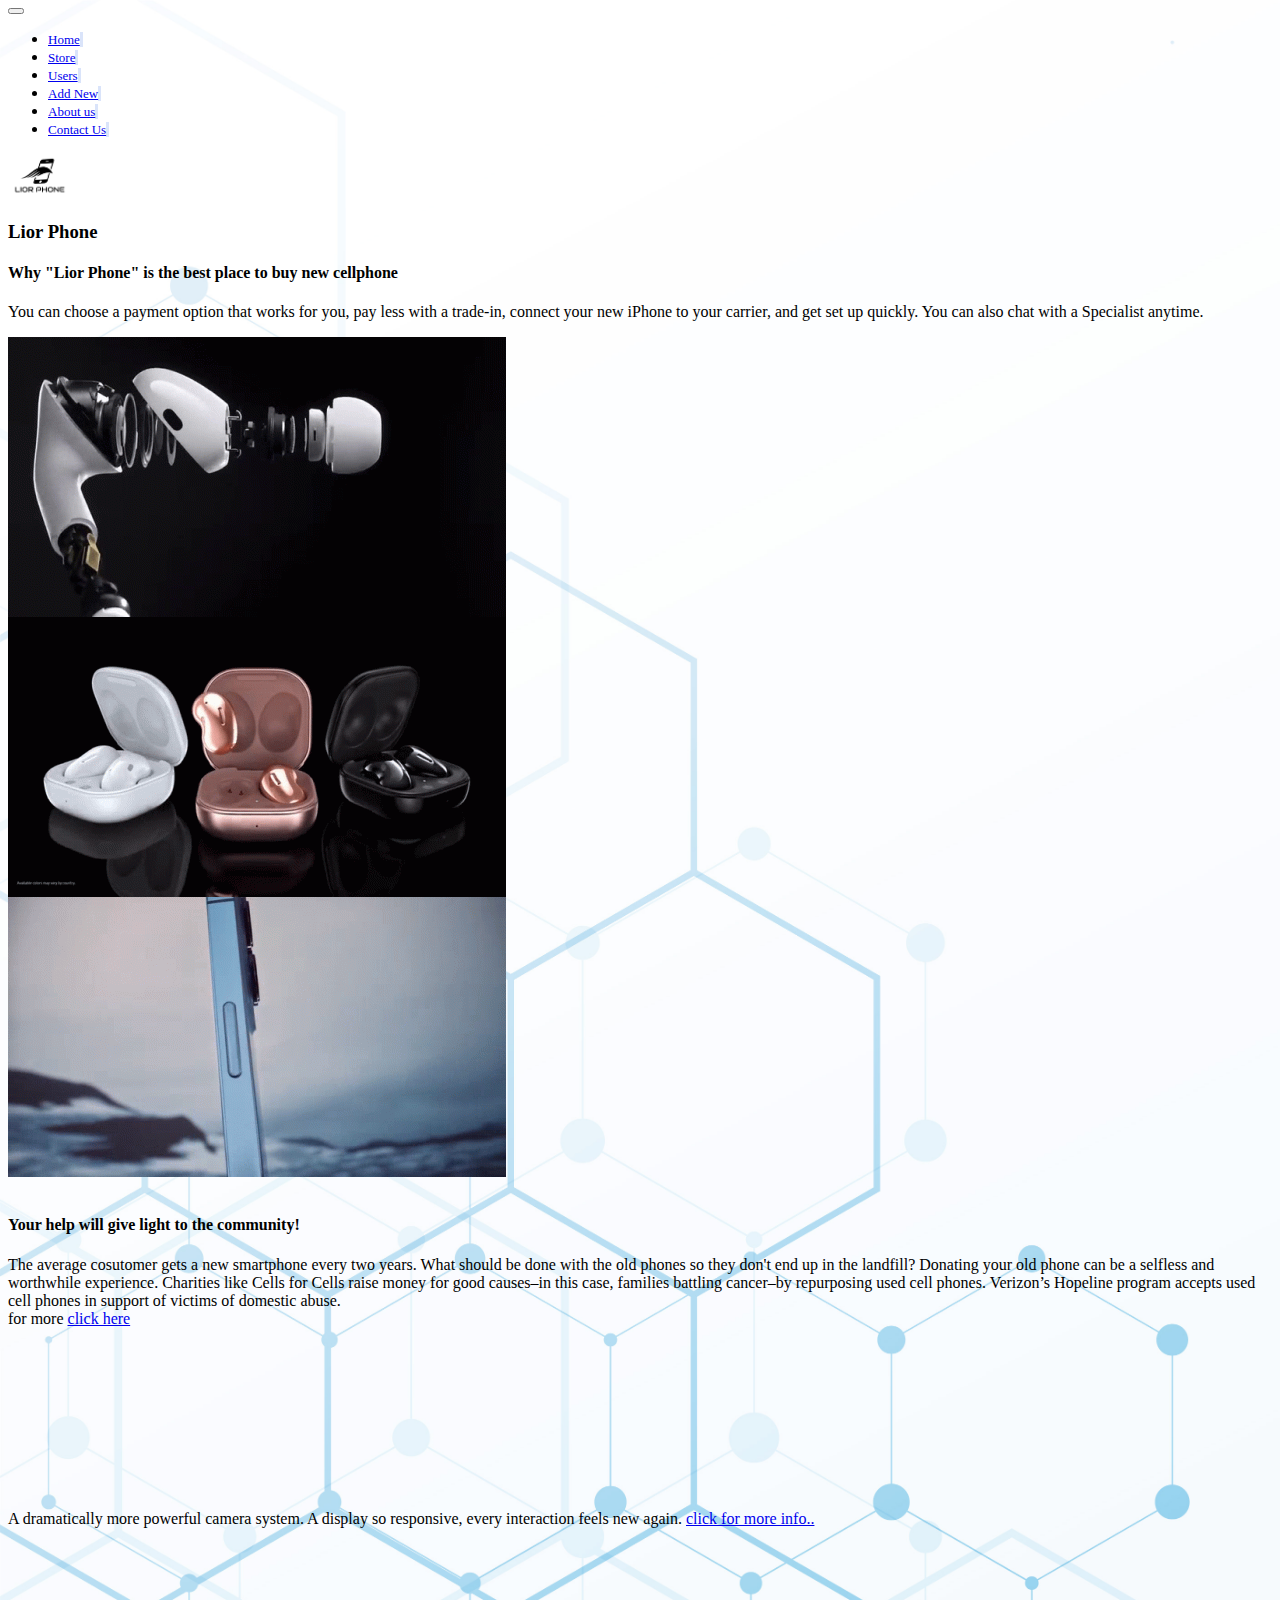
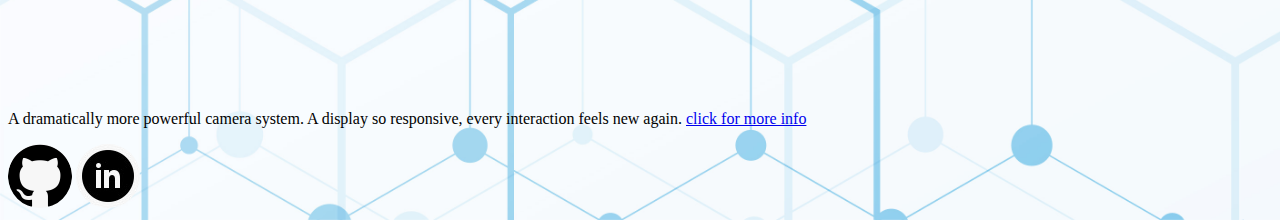
==== index.html @ 273454eb "commit" ====
<html lang="en">
  <head>
    <meta charset="UTF-8" />
    <meta http-equiv="X-UA-Compatible" content="IE=edge" />
    <meta name="viewport" content="width=device-width, initial-scale=1.0" />
    <title>Lior Phone</title>
    <link
      href="https://cdn.jsdelivr.net/npm/bootstrap@5.1.3/dist/css/bootstrap.min.css"
      rel="stylesheet"
      integrity="sha384-1BmE4kWBq78iYhFldvKuhfTAU6auU8tT94WrHftjDbrCEXSU1oBoqyl2QvZ6jIW3"
      crossorigin="anonymous"
    />
    <script src="https://cdn.jsdelivr.net/npm/bootstrap@5.1.3/dist/js/bootstrap.bundle.min.js"></script>
    <link rel="stylesheet" href="pages/css/main_small.css" />
  </head>

  <body>
    <div class="container-fluid bg-secondary bg-opacity-25" id="mainBox">
      <header
        class="container d-flex justify-content-between align-content-center rounded-bottom bg-secondary bg-opacity-25 mb-2 pb-1"
      >
        <nav
          class="navbar navbar-expand-sm navbar-light"
          aria-label="Second navbar example"
        >
          <div class="container">
            <button
              class="navbar-toggler"
              type="button"
              data-bs-toggle="collapse"
              data-bs-target="#navbarsExample02"
              aria-controls="navbarsExample02"
              aria-expanded="false"
              aria-label="Toggle navigation"
            >
              <span class="navbar-toggler-icon"></span>
            </button>

            <div class="collapse navbar-collapse" id="navbarsExample02">
              <ul class="navbar-nav me-auto">
                <li class="nav-item">
                  <a class="nav-link" aria-current="page" href="#">Home</a>
                </li>
                <li class="nav-item">
                  <a class="nav-link" href="pages/html pages/store.html"
                    >Store</a
                  >
                </li>
                <li class="nav-item">
                  <a class="nav-link" href="pages/html pages/userData.html"
                    >Users</a
                  >
                </li>
                <li class="nav-item">
                  <a
                    class="nav-link text"
                    href="pages/html pages/addNewPhone.html"
                    >Add New</a
                  >
                </li>
                <li class="nav-item">
                  <a class="nav-link text" href="pages/html pages/aboutUs.html"
                    >About us</a
                  >
                </li>
                <li class="nav-item">
                  <a
                    class="nav-link text"
                    href="pages/html pages/contactUs.html"
                    >Contact Us</a
                  >
                </li>
              </ul>
            </div>
          </div>
        </nav>
        <div>
          <a href="#"
            ><img
              class="figure-img"
              width="66vw"
              style="border-radius: 50%"
              src="pages/css/logo_lior2.png"
              alt=""
              id="logoIcon"
          /></a>
        </div>
      </header>

      <main class="container">
        <h3
          class="text-center text-primary bg-secondary bg-opacity-25 bg-gradient"
        >
          Lior Phone
        </h3>
        <div class="bg-secondary p-1 rounded mb-1 bg-opacity-25">
          <h4 class="w-50">Why "Lior Phone" is the best place to buy new cellphone</h4>
          <p class="col-md-4">
            You can choose a payment option that works for you, pay less with a
            trade-in, connect your new iPhone to your carrier, and get set up
            quickly. You can also chat with a Specialist anytime.
          </p>

        </div>
   
        <div
          class="p-md-5 p-2 mb-2 rounded bg-secondary bg-opacity-25 d-flex justify-content-between"
        >
          <div
            class="p-1 mb-2 rounded float-start col-3 bg-secondary bg-opacity-25"
          >
            <div id="stripMain">
              <img
                class="img-fluid justify-c"
                src="pages/appImages/apple-apple-airpods-pro-teardown.gif"
                alt=""
              />
            </div>
          </div>
          <div
            class="p-1 mb-2 rounded col-3 float-end bg-secondary bg-opacity-25"
          >
            <div id="stripMain">
              <img
                class="img-fluid"
                src="pages/appImages/samsung-buds.gif"
                alt=""
              />
            </div>
          </div>
          <div
            class="p-1 mb-2 rounded col-3 float-end bg-secondary bg-opacity-25"
          >
            <div id="stripMain">
              <img
                class="img-fluid"
                src="pages/appImages/galaxy-watch3.gif"
                alt=""
              />
            </div>
          </div>
          <div
            class="p-1 mb-1 rounded col-3 float-end bg-secondary bg-opacity-25"
          >
            <div id="stripMain">
              <img class="img-fluid" src="pages/appImages/iphone.gif" alt="" />
            </div>
          </div>
          <br />
        </div>
        <div class=" bg-secondary mb-1 p-1 rounded bg-opacity-25">
          <h4>Your help will give light to the community!</h4>
          <p class="col-md-4">
            The average cosutomer gets a new smartphone every two years. What
            should be done with the old phones so they don't end up in the
            landfill? Donating your old phone can be a selfless and worthwhile
            experience. Charities like Cells for Cells raise money for good
            causes–in this case, families battling cancer–by repurposing used
            cell phones. Verizon’s Hopeline program accepts used cell phones in
            support of victims of domestic abuse.
            <br>
            for more <a href="pages/html pages/addNewPhone.html"> click here
            </a>
            
          </p>
        </div>

        <div class=" p-2 mb-4 rounded bg-secondary bg-opacity-25">
          <div class="sketchfab-embed-wrapper p-2">
            <iframe
              title="Apple iPhone 13 Pro Max"
              frameborder="0"
              allowfullscreen
              mozallowfullscreen="true"
              webkitallowfullscreen="true"
              allow="autoplay; fullscreen; xr-spatial-tracking"
              xr-spatial-tracking
              execution-while-out-of-viewport
              execution-while-not-rendered
              web-share
              class="rounded col-sm-12 img-fluid"
              src="https://sketchfab.com/models/8defc5c64a8249ba934f5e3d74abccde/embed"
            >
            </iframe>
            <p class="p-2 col-xl-4 col-sm-12  mt-2 rounded bg-dark bg-opacity-25 border-3 text-dark">
              A dramatically more powerful camera system. A display so
              responsive, every interaction feels new again.
              <a href="https://www.apple.com/iphone-13-pro/" target="_blank"
                >click for more info..</a
              >
            </p>
          </div>
        </div>
        <div class="p-md-5 p-2 mb-4 rounded bg-secondary bg-opacity-25">
          <div class="sketchfab-embed-wrapper p-2">
            <iframe
              title="Element3D - Samsung Galaxy S22 Ultra"
              frameborder="0"
              allowfullscreen
              mozallowfullscreen="true"
              webkitallowfullscreen="true"
              allow="autoplay; fullscreen; xr-spatial-tracking"
              xr-spatial-tracking
              execution-while-out-of-viewport
              execution-while-not-rendered
              web-share
              src="https://sketchfab.com/models/ea4120f42e764fafb2af3adbb7d06dbd/embed"
              class="rounded col-sm-12 img-fluid"
            >
            </iframe>
            <p class="p-2 col-md-4 col-sm-12 mt-2 rounded bg-dark bg-opacity-25 border-3 text-dark">
              A dramatically more powerful camera system. A display so
              responsive, every interaction feels new again.
              <a
                href="https://www.samsung.com/il/smartphones/galaxy-s22-ultra/buy/?cid=il_paid_ppc_gos_f1h22b0_laun_sem22productsseries_text_s21s22exacteng_bap_il_he_exact_cw_hqlo_cross_mx_launch_smart_kew_galaxy%20s22%20ultra&utm_campaign=sem22productsseries&utm_medium=paid_ppc&utm_source=gos&utm_content=il_f1h22b0_laun_sem22productsseries_text_s21s22exacteng_bap_il_he_exact_cw_hqlo_crossmx_launch_smart_kew_galaxy%20s22%20ultra&gclid=CjwKCAjw_ISWBhBkEiwAdqxb9iy5tQ4DBaHMMua3zGK_bxMOp2o4YP288Ok1h6ubzL4DaK-RSp4jOBoCWwsQAvD_BwE&gclsrc=aw.ds"
                target="_blank"
                >click for more info</a
              >
            </p>
          </div>
        </div>
      </main>

      <div
        class="container pb-2 bg-secondary pt-2 sticky-bottom rounded bg-opacity-25"
      >
        <div class="col text-center d-flex justify-content-around">
          <a href="https://github.com/Lior2911" target="_blank">
            <img src="pages/appImages/icons/gitHub.jpeg" alt="" class="gitIcon"
          /></a>
          <a
            href="https://www.linkedin.com/in/lior-aytegev-703a60235/"
            target="_blank"
          >
            <img
              src="pages/appImages/icons/linkdin.jpeg"
              alt=""
              class="linkdinIcon"
            />
          </a>
        </div>
      </div>
    </div>
  </body>
</html>
---- pages/css/main_small.css ----
.gitIcon{
  width: 5vw;
  border-radius: 50%;
}
.linkdinIcon{
  width: 5vw;
  border-radius: 50%;
}
body{
  background-image: url(/pages/appImages/wallpapers/wall5.jpg);
  background-size: cover;
}
.nav-link{
  font-size: small;
  border-right: solid;
  border-color: rgba(176, 197, 244, 0.463);
 
}
.imgtrip{
  height: 7vh;
  
}
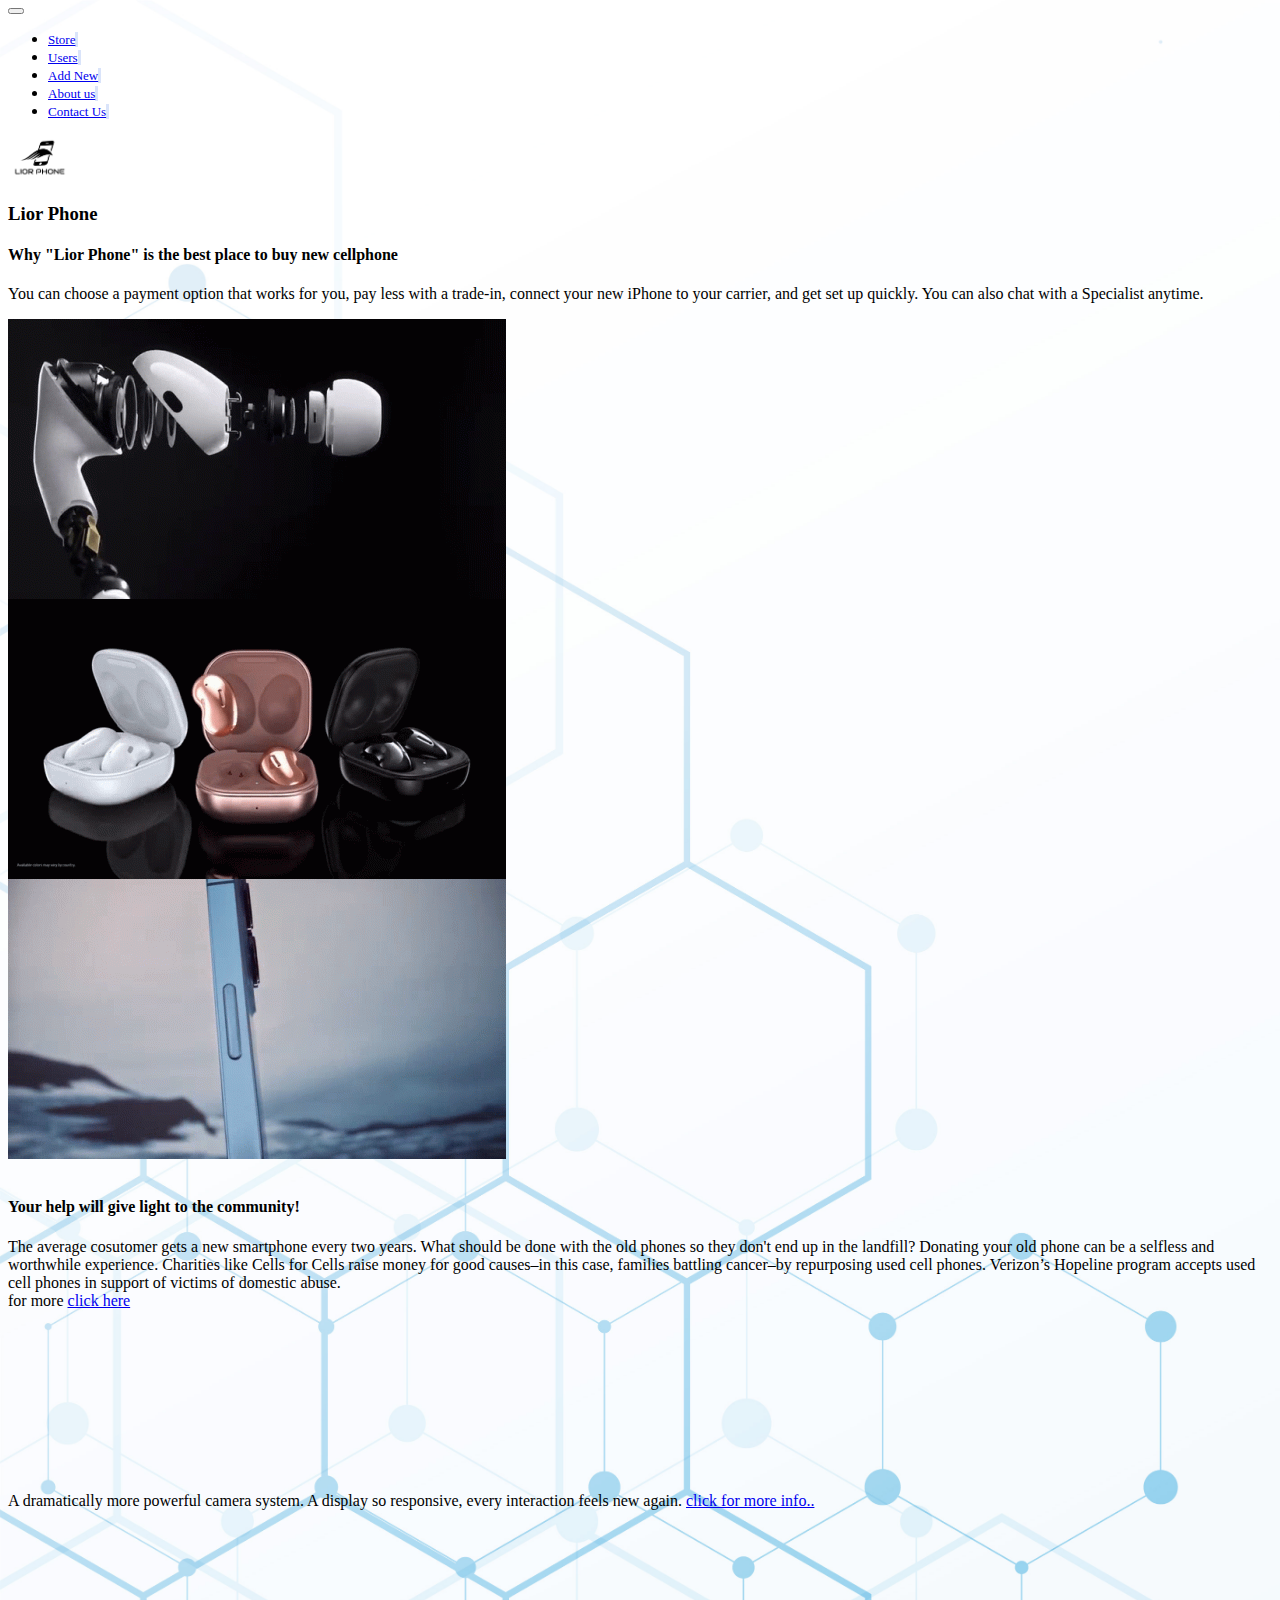
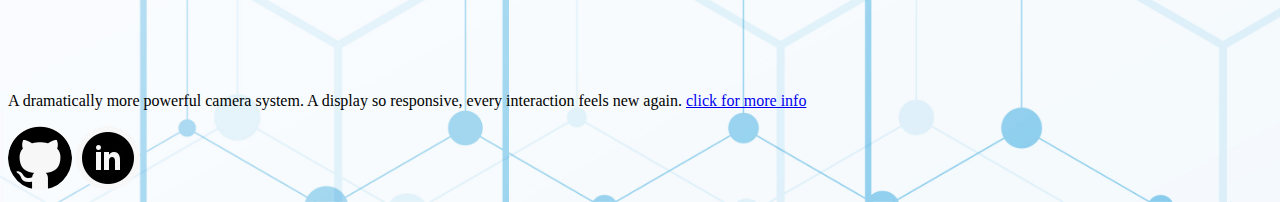
==== commit 94d492fb: "commits" ====
--- a/index.html
+++ b/index.html
@@ -38,9 +38,7 @@
 
             <div class="collapse navbar-collapse" id="navbarsExample02">
               <ul class="navbar-nav me-auto">
-                <li class="nav-item">
-                  <a class="nav-link" aria-current="page" href="#">Home</a>
-                </li>
+              
                 <li class="nav-item">
                   <a class="nav-link" href="pages/html pages/store.html"
                     >Store</a
@@ -75,7 +73,7 @@
           </div>
         </nav>
         <div>
-          <a href="#"
+          <a href="index.html"
             ><img
               class="figure-img"
               width="66vw"
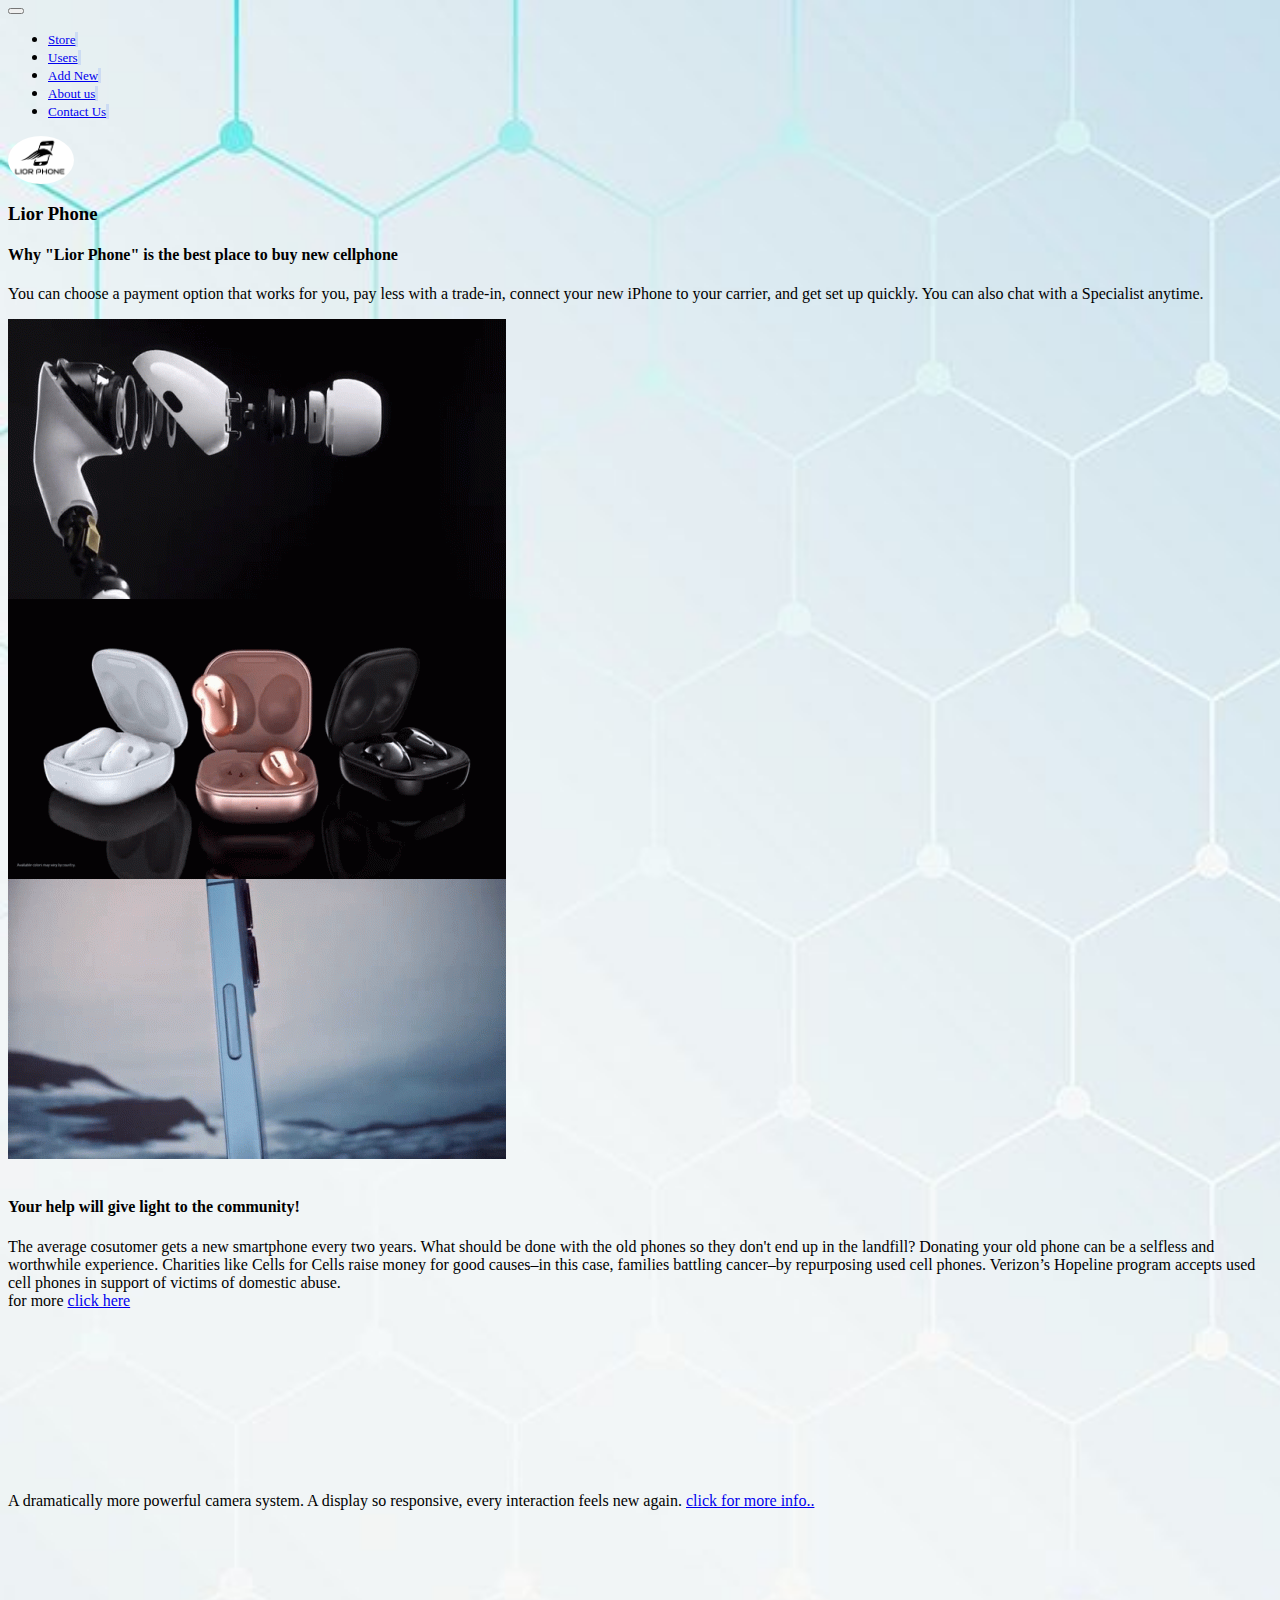
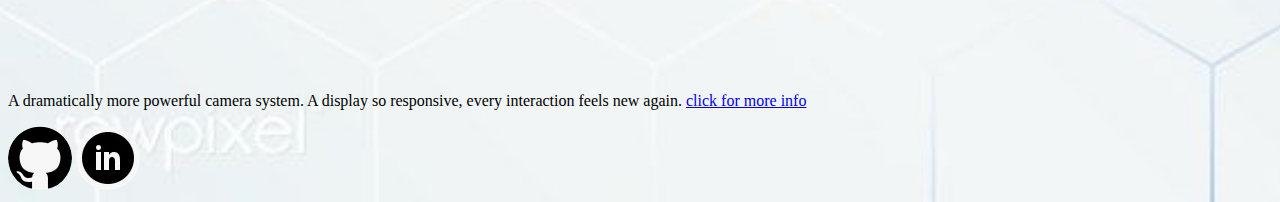
==== commit 922b18d8: "commit" ====
--- a/index.html
+++ b/index.html
@@ -93,12 +93,12 @@
         </h3>
         <div class="bg-secondary p-1 rounded mb-1 bg-opacity-25">
           <h4 class="w-50">Why "Lior Phone" is the best place to buy new cellphone</h4>
-          <p class="col-md-4">
+          <p class="col-xl-6">
             You can choose a payment option that works for you, pay less with a
             trade-in, connect your new iPhone to your carrier, and get set up
             quickly. You can also chat with a Specialist anytime.
           </p>
-
+          
         </div>
    
         <div
@@ -148,7 +148,7 @@
         </div>
         <div class=" bg-secondary mb-1 p-1 rounded bg-opacity-25">
           <h4>Your help will give light to the community!</h4>
-          <p class="col-md-4">
+          <p class="col-md-6">
             The average cosutomer gets a new smartphone every two years. What
             should be done with the old phones so they don't end up in the
             landfill? Donating your old phone can be a selfless and worthwhile
@@ -180,7 +180,7 @@
               src="https://sketchfab.com/models/8defc5c64a8249ba934f5e3d74abccde/embed"
             >
             </iframe>
-            <p class="p-2 col-xl-4 col-sm-12  mt-2 rounded bg-dark bg-opacity-25 border-3 text-dark">
+            <p class="p-2 col-sm-12  mt-2 rounded bg-dark bg-opacity-25 text-dark">
               A dramatically more powerful camera system. A display so
               responsive, every interaction feels new again.
               <a href="https://www.apple.com/iphone-13-pro/" target="_blank"
@@ -206,7 +206,7 @@
               class="rounded col-sm-12 img-fluid"
             >
             </iframe>
-            <p class="p-2 col-md-4 col-sm-12 mt-2 rounded bg-dark bg-opacity-25 border-3 text-dark">
+            <p class="p-2 col-sm-12 mt-2 rounded bg-dark bg-opacity-25 border-3 text-dark">
               A dramatically more powerful camera system. A display so
               responsive, every interaction feels new again.
               <a
--- a/pages/css/main_small.css
+++ b/pages/css/main_small.css
@@ -8,7 +8,7 @@
   border-radius: 50%;
 }
 body{
-  background-image: url(/pages/appImages/wallpapers/wall5.jpg);
+  background-image: url(../appImages/wallpapers/wallpaper1.jfif);
   background-size: cover;
 }
 .nav-link{
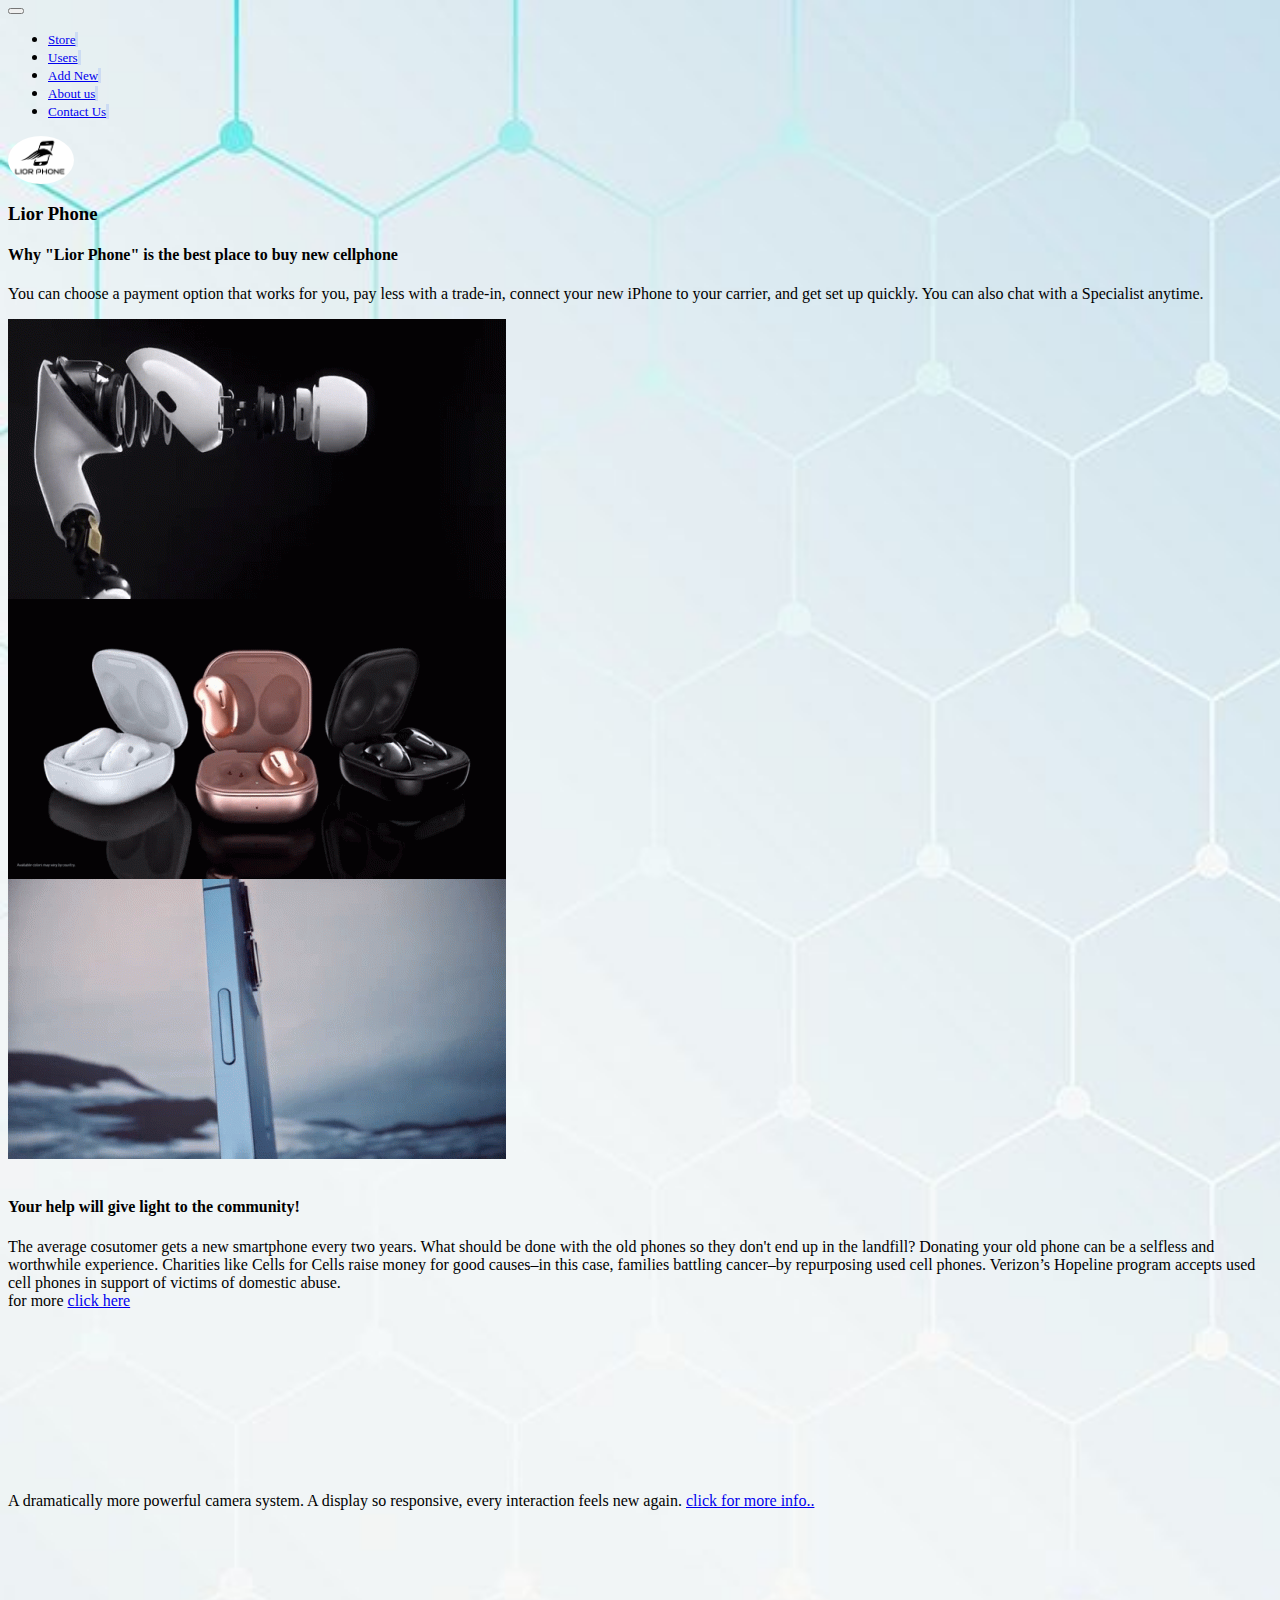
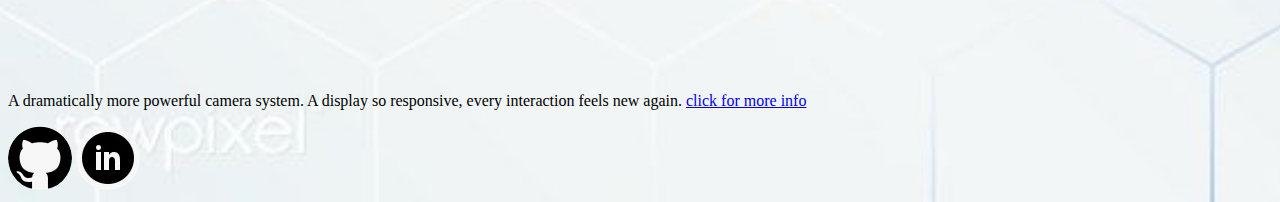
==== commit 4c5199ab: "LAstLast" ====
--- a/index.html
+++ b/index.html
@@ -92,7 +92,7 @@
           Lior Phone
         </h3>
         <div class="bg-secondary p-1 rounded mb-1 bg-opacity-25">
-          <h4 class="w-50">Why "Lior Phone" is the best place to buy new cellphone</h4>
+          <h4 class="w-75">Why "Lior Phone" is the best place to buy new cellphone</h4>
           <p class="col-xl-6">
             You can choose a payment option that works for you, pay less with a
             trade-in, connect your new iPhone to your carrier, and get set up
@@ -138,7 +138,7 @@
             </div>
           </div>
           <div
-            class="p-1 mb-1 rounded col-3 float-end bg-secondary bg-opacity-25"
+            class="p-1 mb-2 rounded col-3 float-end bg-secondary bg-opacity-25"
           >
             <div id="stripMain">
               <img class="img-fluid" src="pages/appImages/iphone.gif" alt="" />
@@ -146,7 +146,7 @@
           </div>
           <br />
         </div>
-        <div class=" bg-secondary mb-1 p-1 rounded bg-opacity-25">
+        <div class=" bg-secondary mb-2 p-1 rounded bg-opacity-25">
           <h4>Your help will give light to the community!</h4>
           <p class="col-md-6">
             The average cosutomer gets a new smartphone every two years. What
@@ -189,7 +189,7 @@
             </p>
           </div>
         </div>
-        <div class="p-md-5 p-2 mb-4 rounded bg-secondary bg-opacity-25">
+        <div class=" p-2 mb-4 rounded bg-secondary bg-opacity-25">
           <div class="sketchfab-embed-wrapper p-2">
             <iframe
               title="Element3D - Samsung Galaxy S22 Ultra"
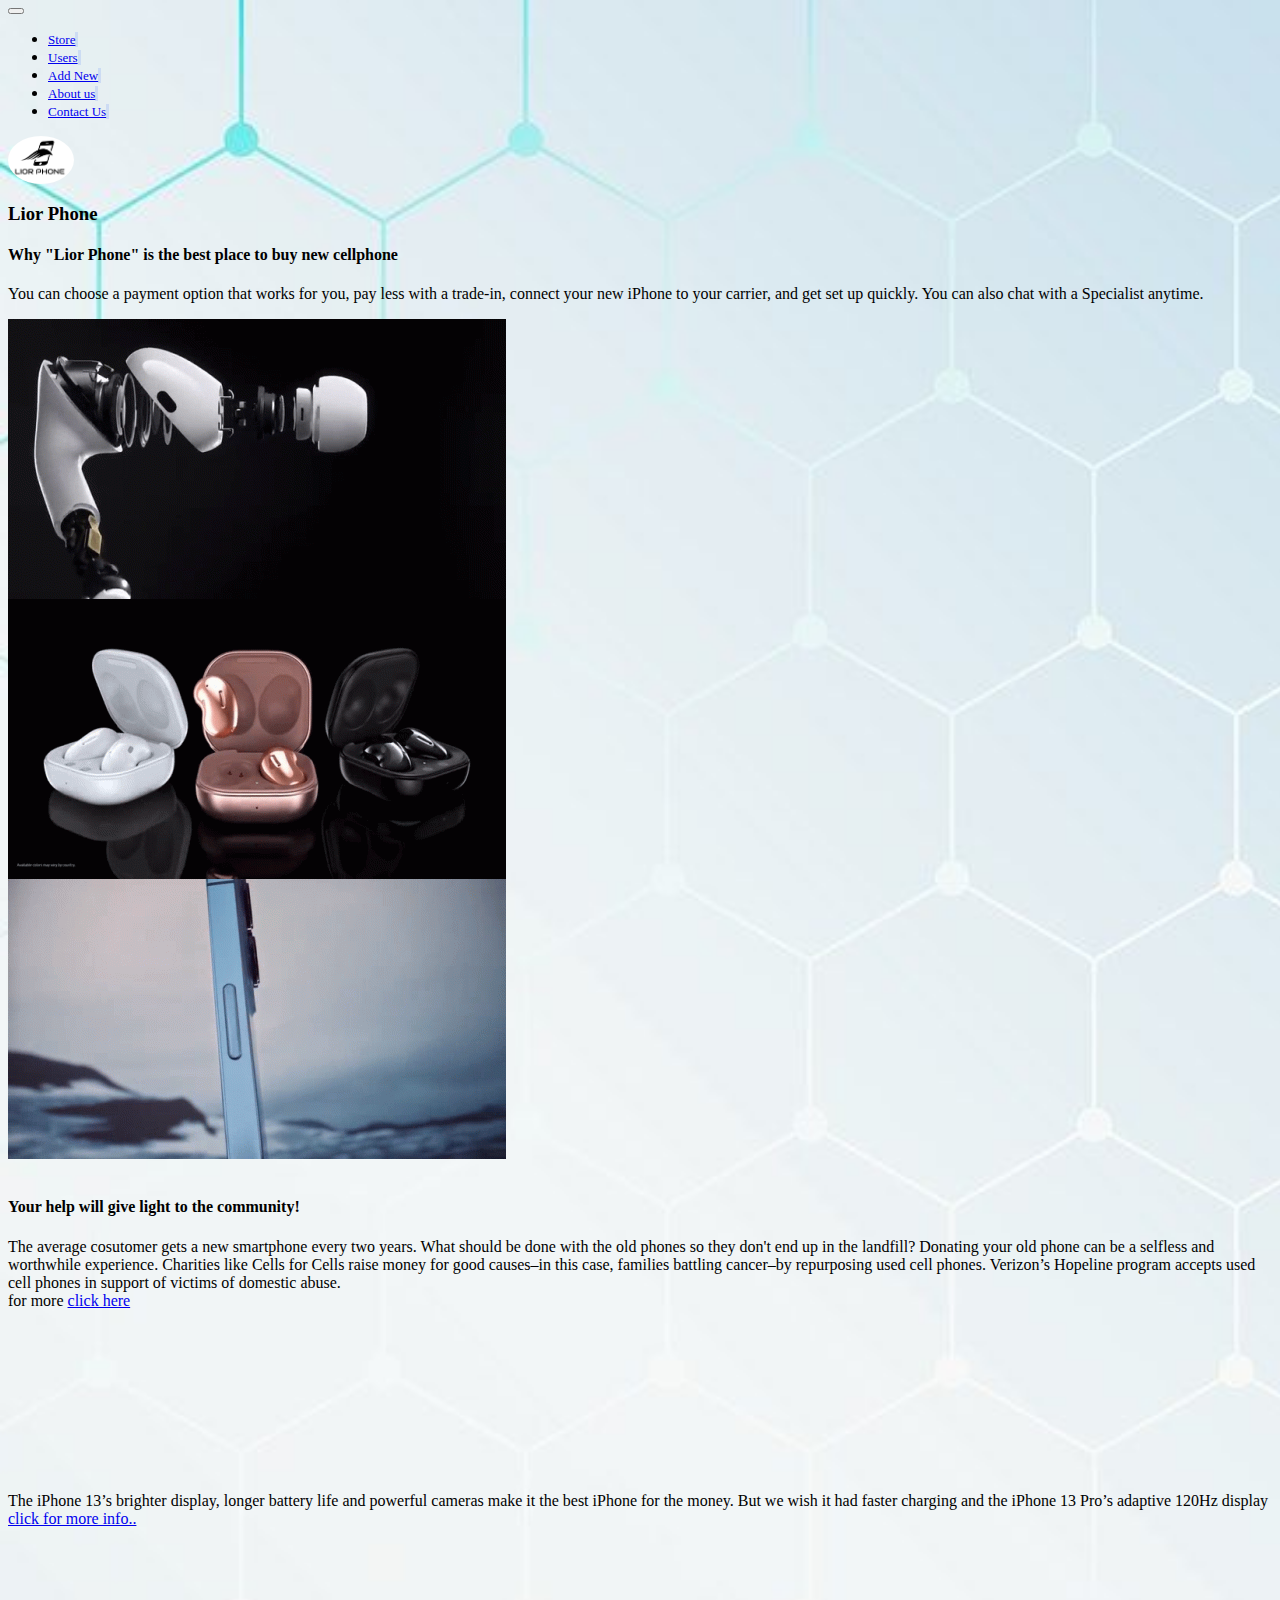
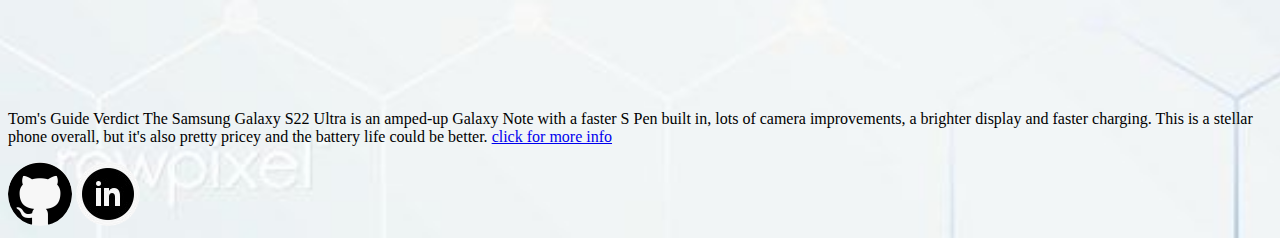
==== commit 14873862: "lastcommit" ====
--- a/index.html
+++ b/index.html
@@ -38,7 +38,6 @@
 
             <div class="collapse navbar-collapse" id="navbarsExample02">
               <ul class="navbar-nav me-auto">
-              
                 <li class="nav-item">
                   <a class="nav-link" href="pages/html pages/store.html"
                     >Store</a
@@ -92,15 +91,16 @@
           Lior Phone
         </h3>
         <div class="bg-secondary p-1 rounded mb-1 bg-opacity-25">
-          <h4 class="w-75">Why "Lior Phone" is the best place to buy new cellphone</h4>
+          <h4 class="w-75">
+            Why "Lior Phone" is the best place to buy new cellphone
+          </h4>
           <p class="col-xl-6">
             You can choose a payment option that works for you, pay less with a
             trade-in, connect your new iPhone to your carrier, and get set up
             quickly. You can also chat with a Specialist anytime.
           </p>
-          
-        </div>
-   
+        </div>
+
         <div
           class="p-md-5 p-2 mb-2 rounded bg-secondary bg-opacity-25 d-flex justify-content-between"
         >
@@ -146,7 +146,7 @@
           </div>
           <br />
         </div>
-        <div class=" bg-secondary mb-2 p-1 rounded bg-opacity-25">
+        <div class="bg-secondary mb-2 p-1 rounded bg-opacity-25">
           <h4>Your help will give light to the community!</h4>
           <p class="col-md-6">
             The average cosutomer gets a new smartphone every two years. What
@@ -156,14 +156,13 @@
             causes–in this case, families battling cancer–by repurposing used
             cell phones. Verizon’s Hopeline program accepts used cell phones in
             support of victims of domestic abuse.
-            <br>
-            for more <a href="pages/html pages/addNewPhone.html"> click here
-            </a>
-            
+            <br />
+            for more
+            <a href="pages/html pages/addNewPhone.html"> click here </a>
           </p>
         </div>
 
-        <div class=" p-2 mb-4 rounded bg-secondary bg-opacity-25">
+        <div class="p-2 mb-4 rounded bg-secondary bg-opacity-25">
           <div class="sketchfab-embed-wrapper p-2">
             <iframe
               title="Apple iPhone 13 Pro Max"
@@ -180,16 +179,19 @@
               src="https://sketchfab.com/models/8defc5c64a8249ba934f5e3d74abccde/embed"
             >
             </iframe>
-            <p class="p-2 col-sm-12  mt-2 rounded bg-dark bg-opacity-25 text-dark">
-              A dramatically more powerful camera system. A display so
-              responsive, every interaction feels new again.
+            <p
+              class="p-2 col-sm-12 mt-2 rounded bg-dark bg-opacity-25 text-dark"
+            >
+              The iPhone 13’s brighter display, longer battery life and powerful
+              cameras make it the best iPhone for the money. But we wish it had
+              faster charging and the iPhone 13 Pro’s adaptive 120Hz display
               <a href="https://www.apple.com/iphone-13-pro/" target="_blank"
                 >click for more info..</a
               >
             </p>
           </div>
         </div>
-        <div class=" p-2 mb-4 rounded bg-secondary bg-opacity-25">
+        <div class="p-2 mb-4 rounded bg-secondary bg-opacity-25">
           <div class="sketchfab-embed-wrapper p-2">
             <iframe
               title="Element3D - Samsung Galaxy S22 Ultra"
@@ -206,9 +208,14 @@
               class="rounded col-sm-12 img-fluid"
             >
             </iframe>
-            <p class="p-2 col-sm-12 mt-2 rounded bg-dark bg-opacity-25 border-3 text-dark">
-              A dramatically more powerful camera system. A display so
-              responsive, every interaction feels new again.
+            <p
+              class="p-2 col-sm-12 mt-2 rounded bg-dark bg-opacity-25 border-3 text-dark"
+            >
+              Tom's Guide Verdict The Samsung Galaxy S22 Ultra is an amped-up
+              Galaxy Note with a faster S Pen built in, lots of camera
+              improvements, a brighter display and faster charging. This is a
+              stellar phone overall, but it's also pretty pricey and the battery
+              life could be better.
               <a
                 href="https://www.samsung.com/il/smartphones/galaxy-s22-ultra/buy/?cid=il_paid_ppc_gos_f1h22b0_laun_sem22productsseries_text_s21s22exacteng_bap_il_he_exact_cw_hqlo_cross_mx_launch_smart_kew_galaxy%20s22%20ultra&utm_campaign=sem22productsseries&utm_medium=paid_ppc&utm_source=gos&utm_content=il_f1h22b0_laun_sem22productsseries_text_s21s22exacteng_bap_il_he_exact_cw_hqlo_crossmx_launch_smart_kew_galaxy%20s22%20ultra&gclid=CjwKCAjw_ISWBhBkEiwAdqxb9iy5tQ4DBaHMMua3zGK_bxMOp2o4YP288Ok1h6ubzL4DaK-RSp4jOBoCWwsQAvD_BwE&gclsrc=aw.ds"
                 target="_blank"
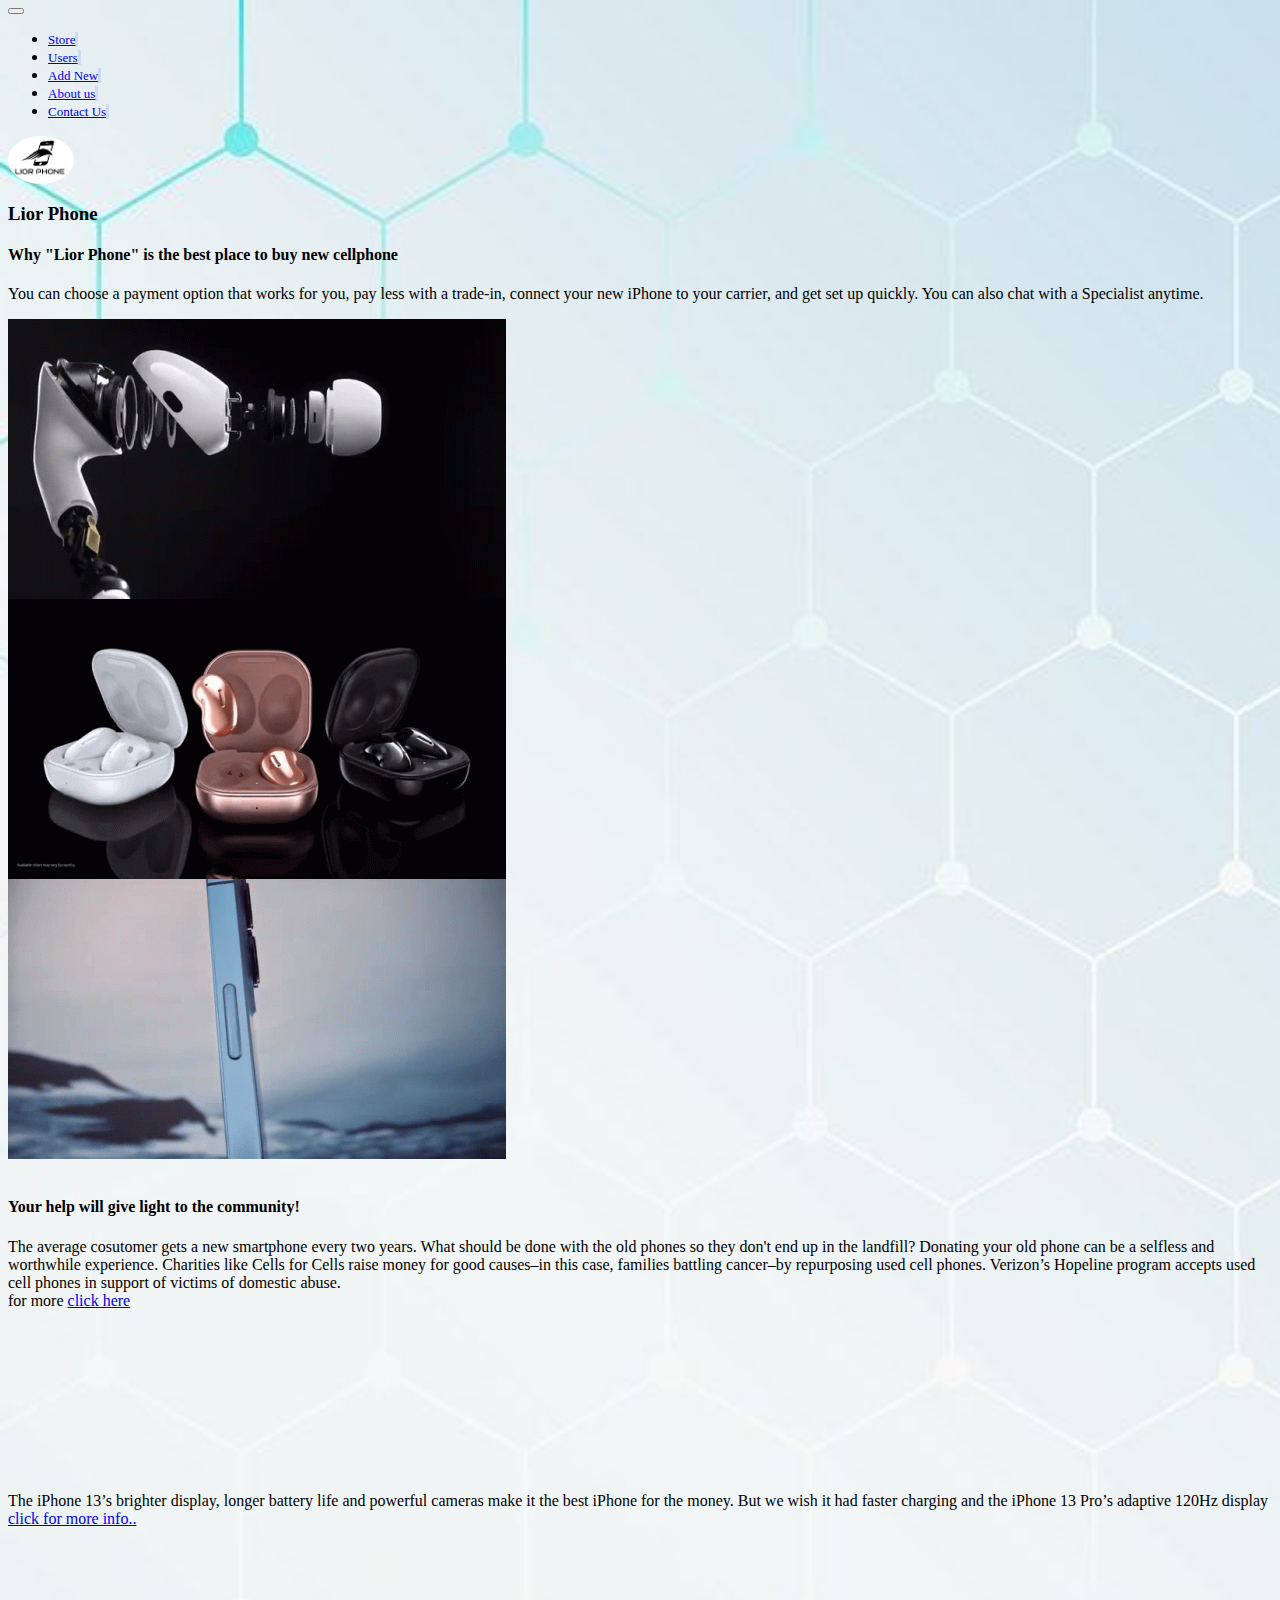
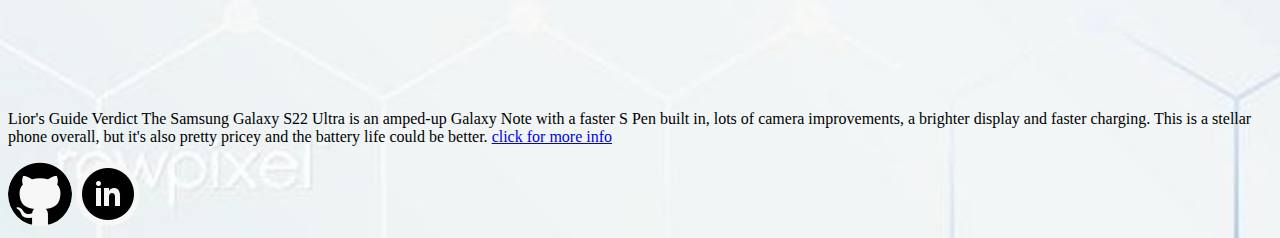
==== commit 78c41466: "paragraph" ====
--- a/index.html
+++ b/index.html
@@ -211,7 +211,7 @@
             <p
               class="p-2 col-sm-12 mt-2 rounded bg-dark bg-opacity-25 border-3 text-dark"
             >
-              Tom's Guide Verdict The Samsung Galaxy S22 Ultra is an amped-up
+              Lior's Guide Verdict The Samsung Galaxy S22 Ultra is an amped-up
               Galaxy Note with a faster S Pen built in, lots of camera
               improvements, a brighter display and faster charging. This is a
               stellar phone overall, but it's also pretty pricey and the battery
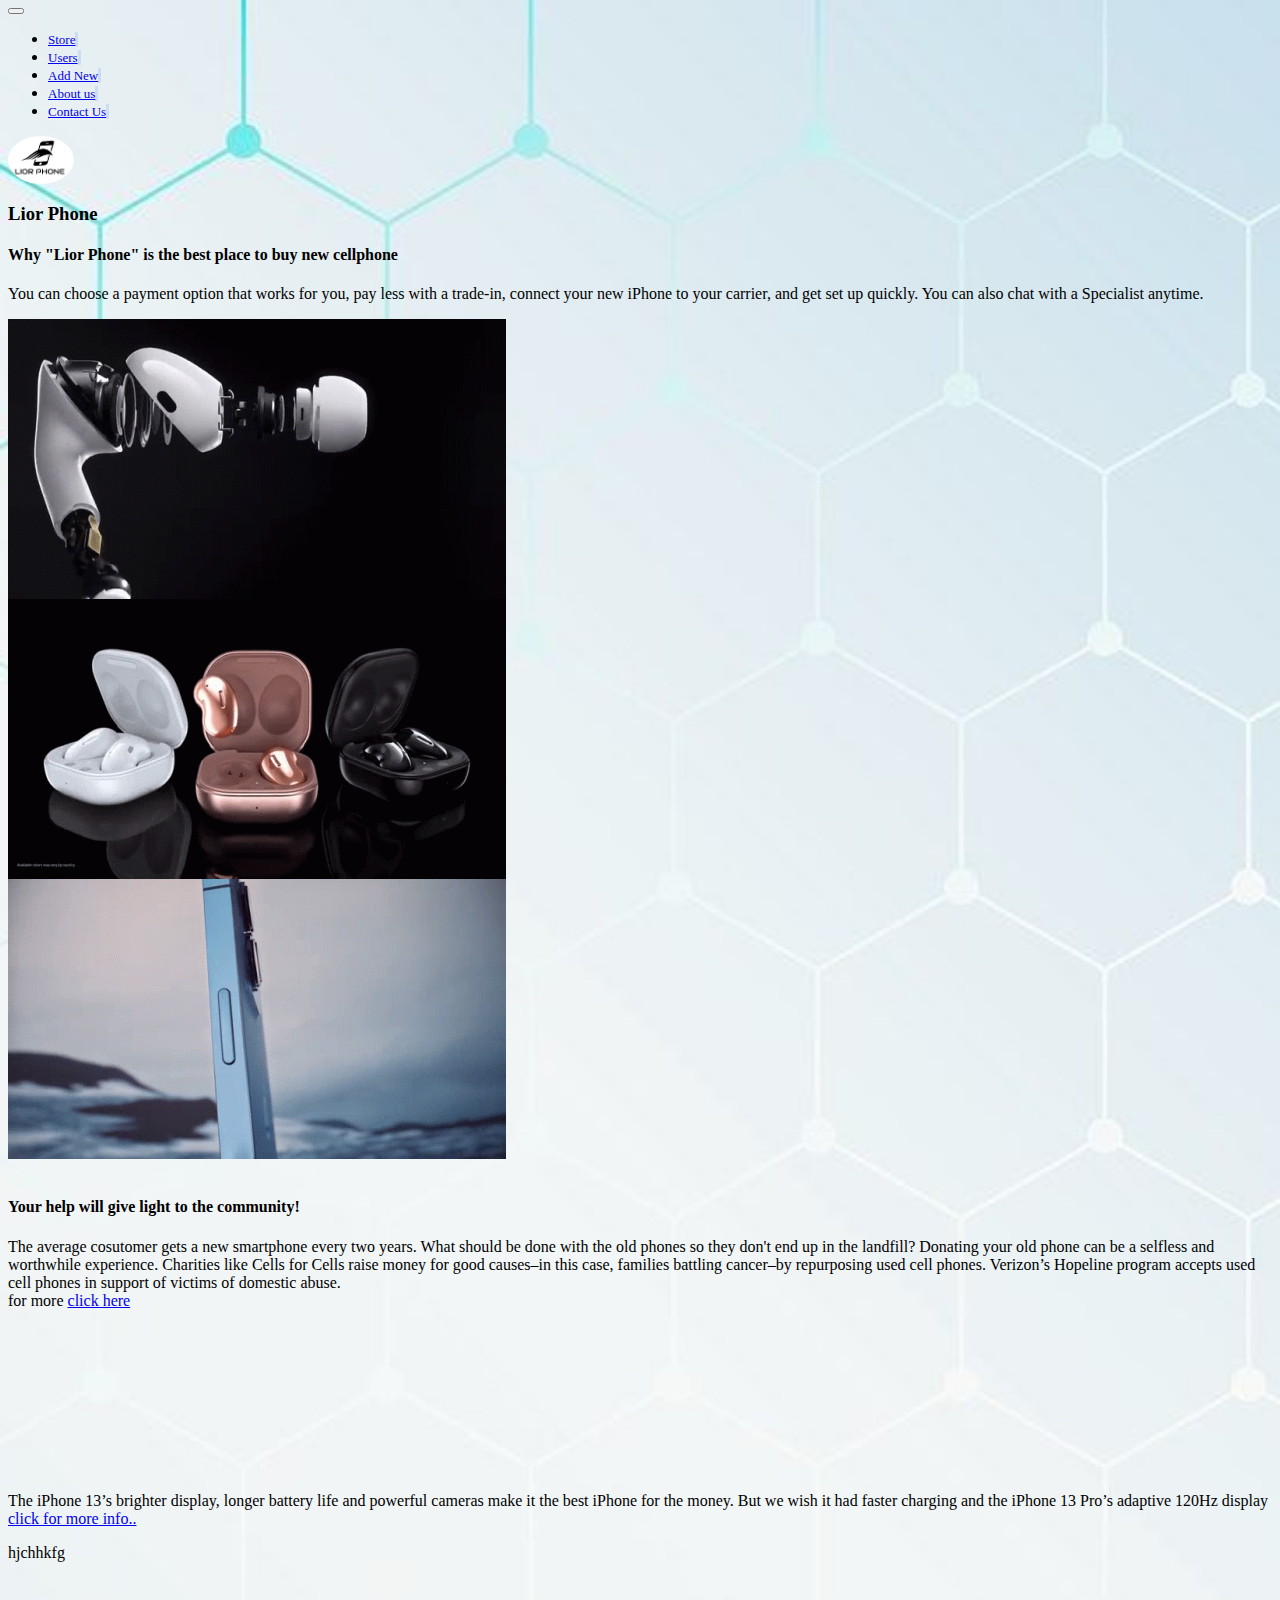
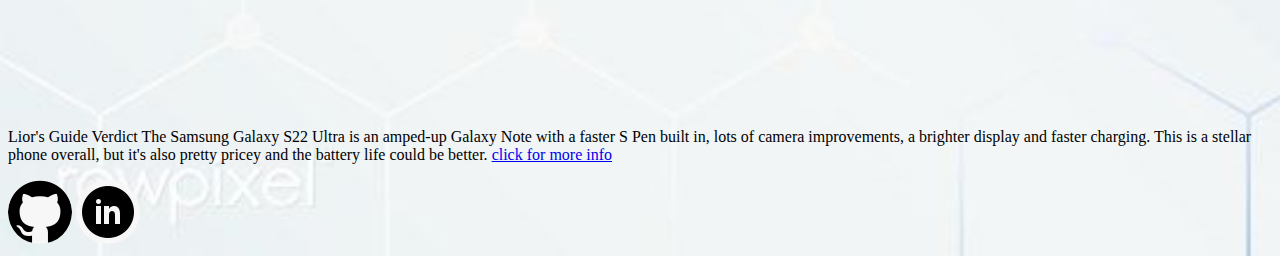
==== commit 884c24b2: "commit qa" ====
--- a/index.html
+++ b/index.html
@@ -190,6 +190,7 @@
               >
             </p>
           </div>
+          hjchhkfg
         </div>
         <div class="p-2 mb-4 rounded bg-secondary bg-opacity-25">
           <div class="sketchfab-embed-wrapper p-2">
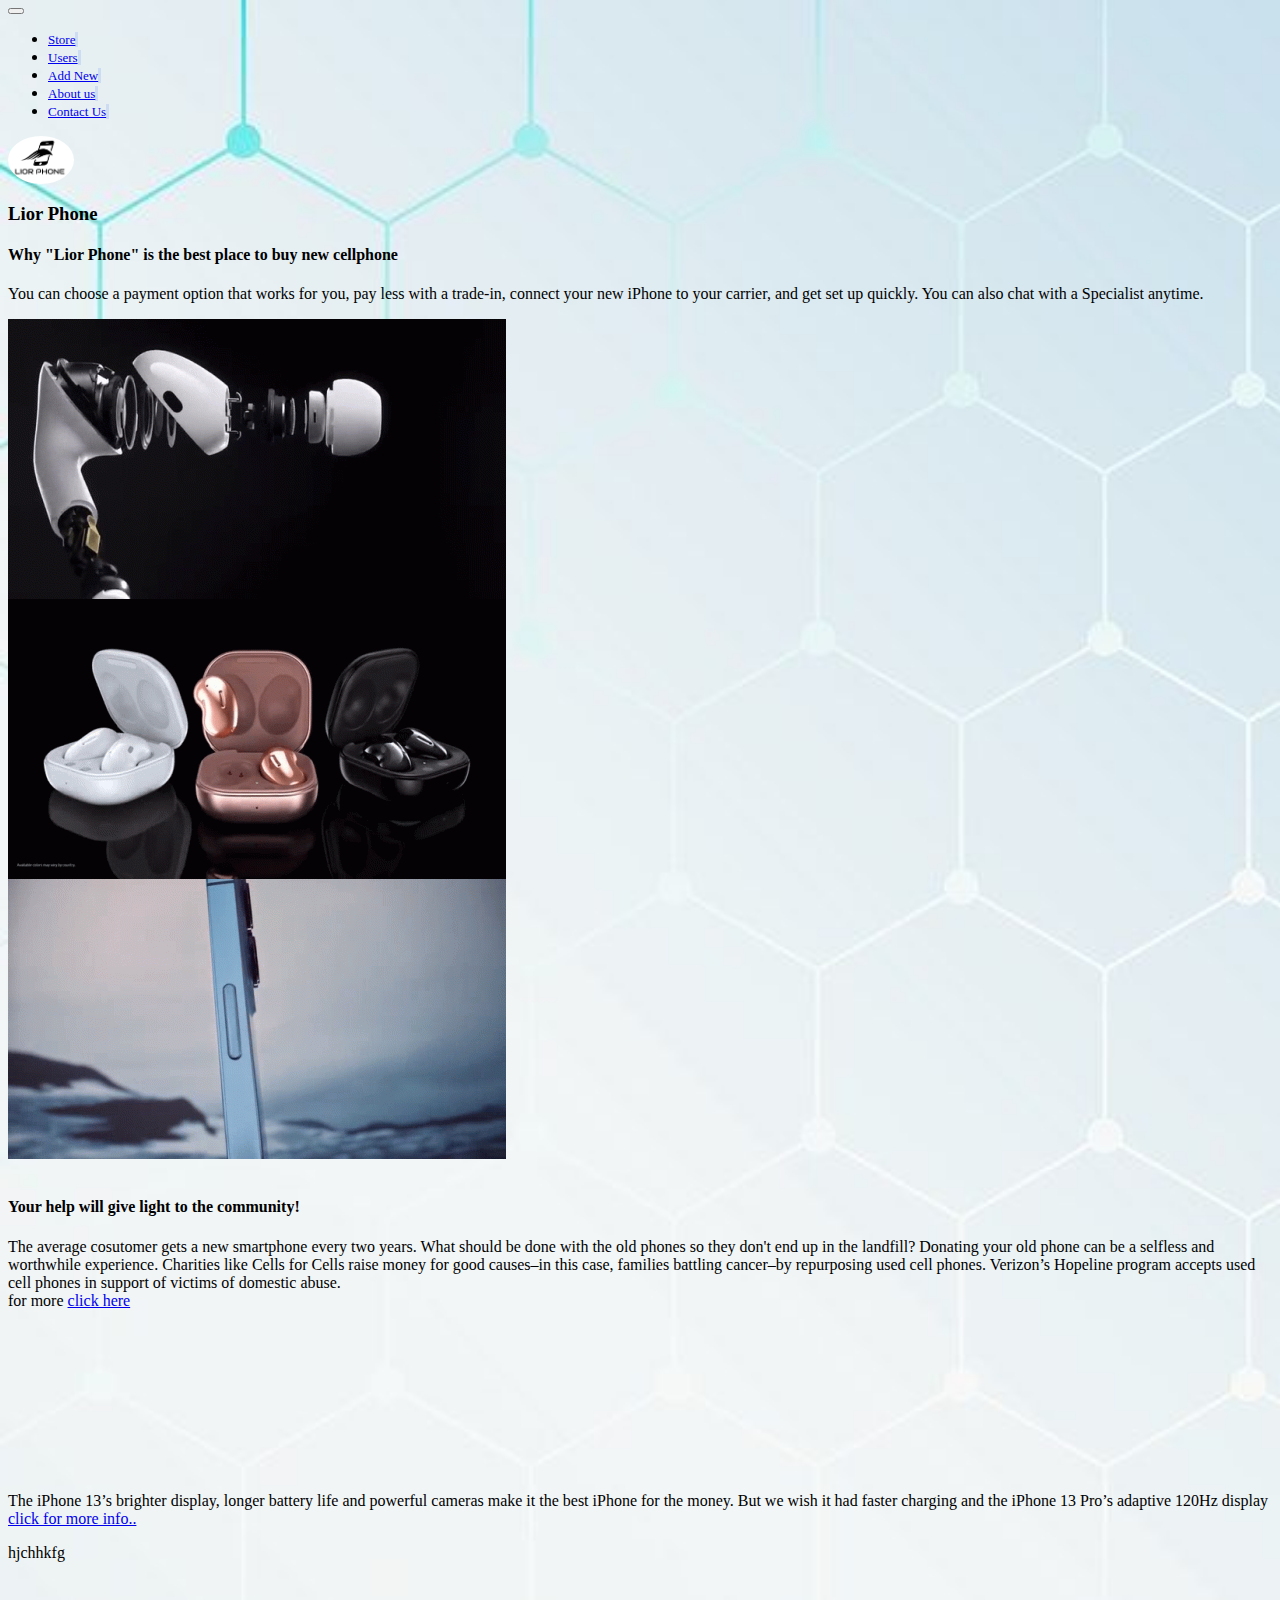
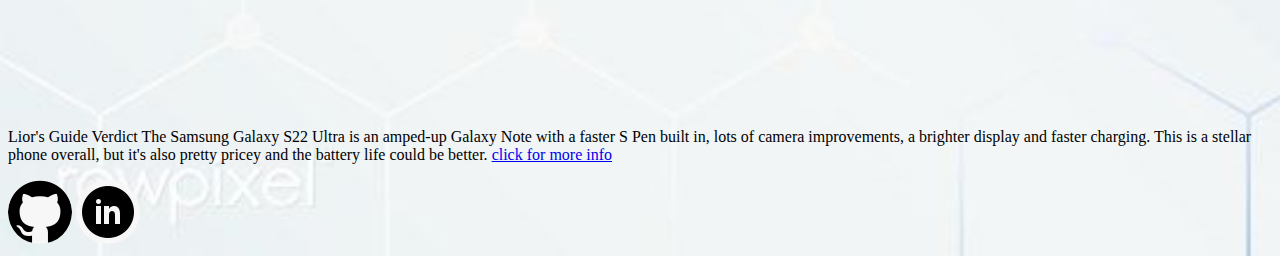
==== commit bdf49d77: "test2" ====
--- a/index.html
+++ b/index.html
@@ -19,7 +19,7 @@
       <header
         class="container d-flex justify-content-between align-content-center rounded-bottom bg-secondary bg-opacity-25 mb-2 pb-1"
       >
-        <nav
+        <niav
           class="navbar navbar-expand-sm navbar-light"
           aria-label="Second navbar example"
         >
